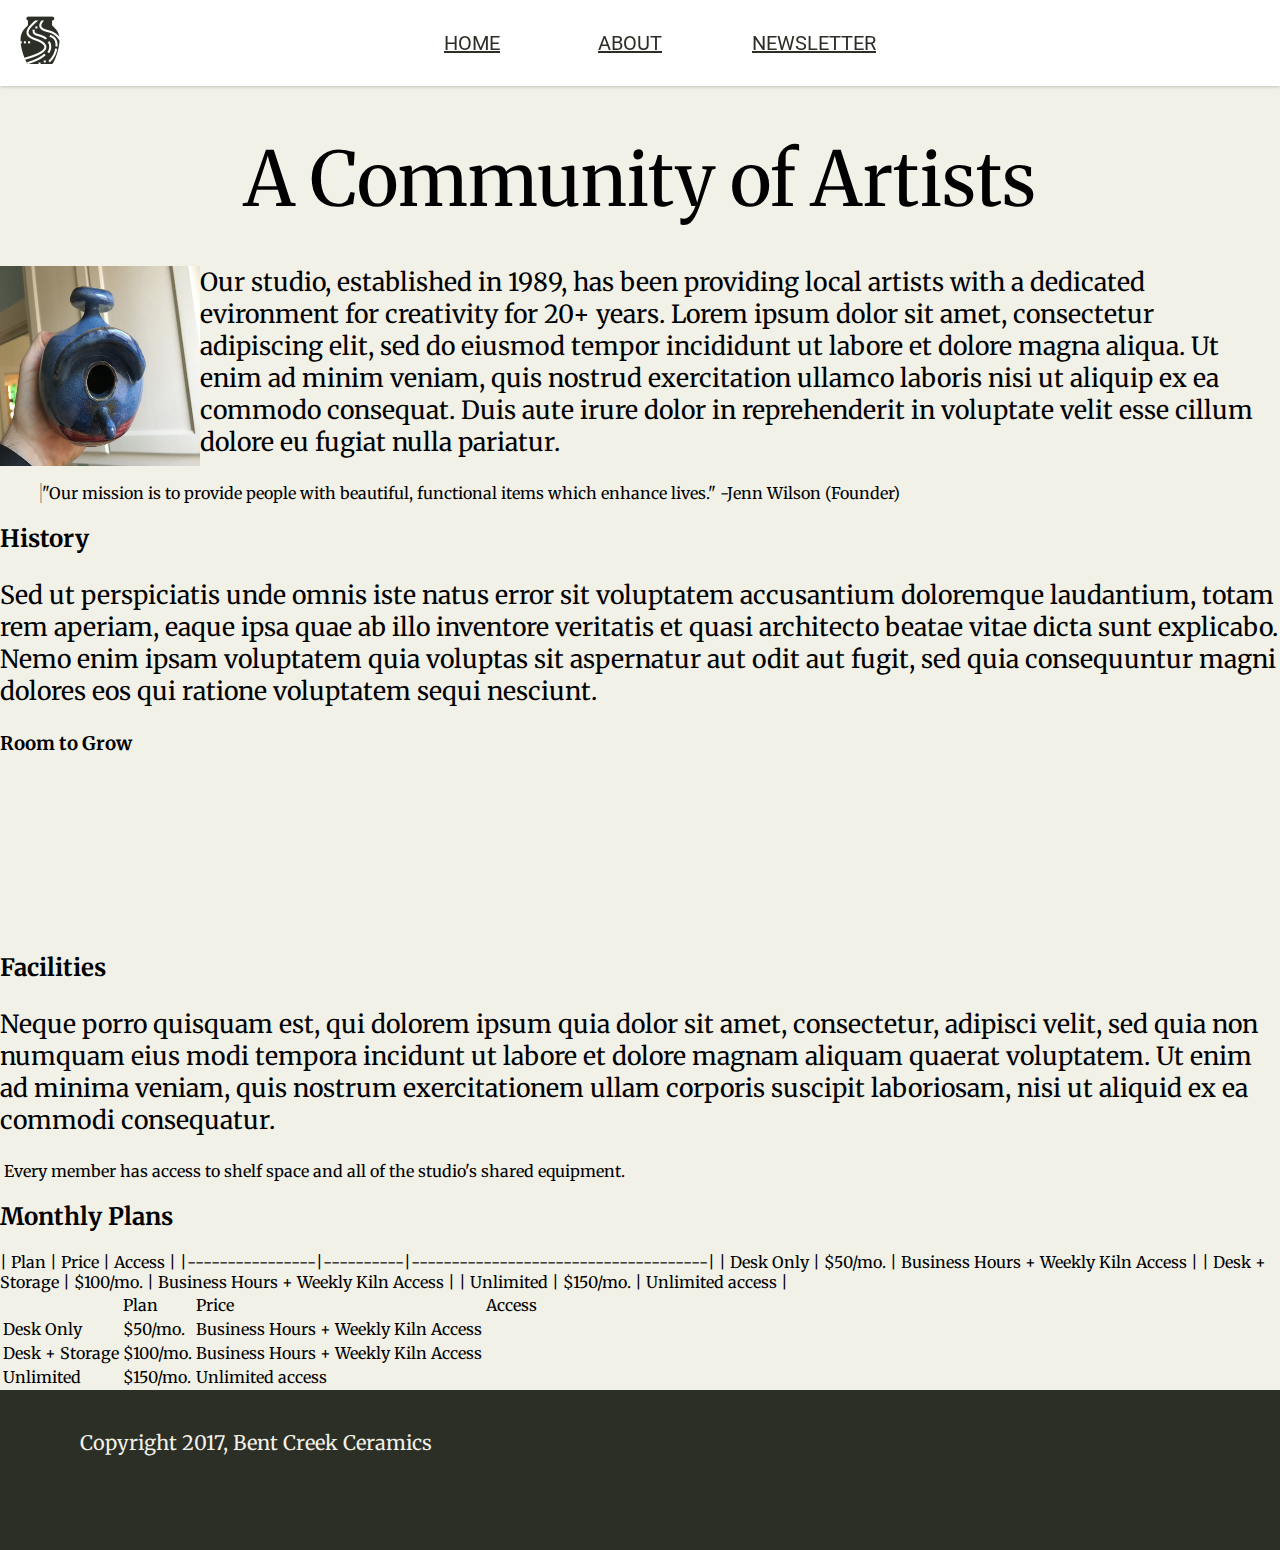
==== about.html @ de78bf21 "Saving progress. Something changed nav-bar behavior when re-sizing" ====
<!DOCTYPE html>
<html>
  <head>
    <meta charset="utf-8">
    <meta content="IE=edge,chrome=1" http-equiv="X-UA-Compatible">

    <title>Bent Creek Ceramics - About</title>

    <link href="https://fonts.googleapis.com/css?family=Merriweather:300,300i,400,400i,700|Roboto:300,300i,400,400i" rel="stylesheet">
    <link href="styles.css" rel="stylesheet">

  </head>
  <body>
    <div class="whole-page" id="about-body">
      <header id="site-header">
        <!-- <nav id="nav-bar"> -->
          <img src="./images/bent-creek-logo.png">
          <ul>
            <li><a href="index.html">Home</a></li>
            <li><a href="about.html">About</a></li>
            <li><a href="newsletter.html">Newsletter</a></li>
          </ul>
        <!-- </nav> -->
      </header>
      <main id="about-main">

        <h1>A Community of Artists</h1>
        <!-- <h2>Where art meets nature</h2> -->
        <!-- pics -->
        <img id="birdhouse" src="./images/birdhouse.jpg"></>
        <p>Our studio, established in 1989, has been providing local artists with a <link>dedicated evironment for creativity for 20+ years. Lorem ipsum dolor sit amet, consectetur adipiscing elit, sed do eiusmod tempor incididunt ut labore et dolore magna aliqua. Ut enim ad minim veniam, quis nostrud exercitation ullamco laboris nisi ut aliquip ex ea commodo consequat. Duis aute irure dolor in reprehenderit in voluptate velit esse cillum dolore eu fugiat nulla pariatur.</p>

        <blockquote>"Our mission is to provide people with beautiful, functional items which enhance lives."
          -Jenn Wilson (Founder)</blockquote>

        <h2>History</h2>

        <p>Sed ut perspiciatis unde omnis iste natus error sit voluptatem accusantium doloremque laudantium, totam rem aperiam, eaque ipsa quae ab illo inventore veritatis et quasi architecto beatae vitae dicta sunt explicabo. Nemo enim ipsam voluptatem quia voluptas sit aspernatur aut odit aut fugit, sed quia consequuntur magni dolores eos qui ratione voluptatem sequi nesciunt.</p>


        <div id="window">
          <h3>Room to Grow</h3>
        </div>
        <!-- may need <a> -->

        <h2>Facilities</h2>

        <p>Neque porro quisquam est, qui dolorem ipsum quia dolor sit amet, consectetur, adipisci velit, sed quia non numquam eius modi tempora incidunt ut labore et dolore magnam aliquam quaerat voluptatem. Ut enim ad minima veniam, quis nostrum exercitationem ullam corporis suscipit laboriosam, nisi ut aliquid ex ea commodi consequatur.</p>

        <img id="shelf-space">
        <caption>Every member has access to shelf space and all of the studio's shared equipment.</caption>

        <h2>Monthly Plans</h2>
        <table>
          <th>
            <td>Plan</td>
            <td>Price</td>
            <td>Access</td>
          </th>
          <tr>
            <td>Desk Only</td>
            <td>$50/mo.</td>
            <td>Business Hours + Weekly Kiln Access</td>
          </tr>
          <tr>
            <td>Desk + Storage</td>
            <td>$100/mo.</td>
            <td>Business Hours + Weekly Kiln Access</td>
          </tr>
          <tr>
            <td>Unlimited</td>
            <td>$150/mo.</td>
            <td>Unlimited access</td>
          </tr>
          | Plan           | Price    | Access                              |
          |----------------|----------|-------------------------------------|
          | Desk Only      | $50/mo.  | Business Hours + Weekly Kiln Access |
          | Desk + Storage | $100/mo. | Business Hours + Weekly Kiln Access |
          | Unlimited      | $150/mo. | Unlimited access                    |
        </table>
      <footer id="site-footer">
        <span>Copyright 2017, Bent Creek Ceramics</span>
      </footer>
    </div>
  </body>
</html>
---- styles.css ----
/*
colors

Background: #F2F1E8
Text: #131511
Inline Link: #968772
Inline Link (Hover): #967343
Navigation Background: #FFFFFF
Navigation Text: #2B2F26
Navigation Text (Hover): #CD5D67
Navigation Text (Active) #968772
Button Background: #968772
Button Background (Hover): #967343
Button Text: #F2F1E8
Button Text (Hover): #FFFFFF
Input Border Bottom: #968772
Input Border Bottom (Focus): #967343

font-family: 'Merriweather', serif;
font-family: 'Roboto', sans-serif;
*/

/*affect all pages*/
body {
  margin: 0;
  padding: 0;
  display: flex;
  justify-content: center;
  /*background-color: */

}

.whole-page {
  font-family: 'Roboto', sans-serif;
  /*background-color: #F2F1E8;*/
  width: 1280px;
  /*height: 1200px;*/
  /*max-width: 1280;*/
}

#about-body {
  background-image: url("./images/background-3.jpg");
  z-index: 1;
  background-size: cover;
  background-position: center;
  background-repeat: no-repeat;
}

/*nav-bar */

header {
  margin: 0;
  /*font-family: 'Roboto', sans-serif;*/
  color: #2B2F26;
  font-weight: 400;
  background-color: #FFFFFF;
  box-shadow: 0px 0px 4px rgba( 0, 0, 0, 0.3 );
  width: inherit;
  position:fixed;
  z-index:10;
  /*background:inherit;*/
}

header ul{
  /*border: 2px solid red;*/
  height: inherit;
  display: flex;
  flex-direction: row;
  flex-wrap: nowrap;
  /*text-decoration: none;*/
  text-transform: uppercase;
  justify-content: center;
  align-items: center;

}

header img {
  /*border: 2px solid red;*/
  /*width: 100%;*/
  position: absolute;
  height: 50px;
  justify-content: flex-start;
  align-items: center;
  margin: 15px;
}
header li {
  width: 50px;
  font-family: 'Roboto', sans-serif;
  /*color: #2B2F26;*/
  display: block;
  /*justify-content: center;*/
  flex-basis: 10%;
  align-content: center;
  padding: 15px;
  /*text-decoration: none;*/
}

header a {
  /*text-decoration: underline;*/
  color: #2B2F26;
  font-size: 20px;
}

header a:active {
  color: #968772;
}

header a:hover {
  color: #CD5D67;
}

a, a:hover {
  -webkit-transition: color .4s linear;
  -moz-transition: color .4s linear;
  -o-transition: color .4s linear;
  -ms-transition: color .4s linear;
  transition: color .4s linear;
}



/*end nav-bar*/
/*end affect all pages*/

/*main content*/

#site-main {
  font-family: 'Merriweather', serif;
  background-color: #F2F1E8;
  display: flex;
  flex-direction: column;
  /*justify-content: center;*/
  align-items: center;
  /*margin: 0;*/
  /*padding: 0;*/
  width:100%;
  padding-top:92px;
  z-index:5;
  overflow:auto;
}

#about-main {
  font-family: 'Merriweather', serif;
  background-color: #F2F1E8;
  width:100%;
  padding-top:92px;
  z-index:5;
  overflow:auto;
}

#site-main h1 {
  /*border: 2px solid red;*/
  font-size: 75px;
  font-weight: 400;
  text-align: center;
  /*text-overflow: clip;*/
  margin: 40px 0 10px;
  padding: 0;
}

#about-main h1 {
  font-size: 75px;
  font-weight: 400;
  text-align: center;
  margin: 40px;
  padding: 0;
}

#site-main h2  {
  /*border: 2px solid red;*/
  font-size: 40px;
  font-weight: 100;
  text-align: center;
  margin: 10px 0 40px;
  padding: 0;
}

#home-body #row1 {
  /*border: 2px solid green;*/
  display: flex;
  /*flex-wrap: wrap;*/
  /*align-content: space-around;*/
  justify-content: center;
  flex-direction: row;
  width: 100%;
  /*height: 400px;*/
  /*max-width: 100%;*/
  padding: 0px;
  margin: 0 10px;
  /*display: block;*/
  flex-wrap: wrap;
}

#home-body #row2 {
  /*border: 2px solid green;*/
  display: flex;
  flex-wrap: nowrap;
  /*align-content: space-around;*/
  justify-content: flex-start;
  flex-direction: row;
  width: 100%;
  /*height: 300px;*/
  padding: 0px;
  margin: 0;
}

.pictures li {

  max-width: 60%;
  min-width: 200px;
  padding: 0;
  margin: 10px;
  display: block;
  background-size: cover;
  background-position: center;
  background-repeat: no-repeat;
  /*overflow: hidden;*/
  display: flex;
  flex-flow: row wrap;
    /*trying to wrap pics after shrinking to min-width: */
  /*justify-content: flex-end;*/
  /*flex-direction: column;*/
  align-items: flex-end;
}

/*"neither of these target properly"*/

#row1 li {
  height: 400px;
}

 #row2 li {
  height: 300px;
}


.pictures a {
  color: #F2F1E8;
  padding: 10px 14px 4px;
  margin: 0 0 18px;
  background-color: #2B2F26;
  text-align: justify;
  height: 30px;
}

#pic1 {
  flex-grow: 3;
  background-image: url("./images/product-1.jpg")
}

#pic2 {
  flex-grow: 1;
  background-image: url("./images/product-2.jpg")
}

#pic3 {
  flex-grow: 1;
  background-image: url("./images/product-3.jpg")
}

#pic4 {
  flex-grow: 1;
  background-image: url("./images/product-4.jpg")
}

#pic5 {
  flex-grow: 1;
  background-image: url("./images/product-5.jpg")
}

#pic6 {
  flex-grow: 2;
  background-image: url("./images/product-6.jpg")
}

#pic7 {
  flex-grow: 1;
  background-image: url("./images/product-7.jpg")
}

#site-footer {
  color: #F2F1E8;
  height: 80px;
  background-color: #2B2F26;
  vertical-align: middle;
  padding: 40px 0;
}

span {
  margin: 30px;
  padding: 50px;
  font-size: 20px;
  font-family: 'Merriweather', serif;

}

#shelf-space {
  background-image: url("./images/background-1.jpg");
}

#birdhouse {
  height: 200px;
  width: 200px;
  float: left;
}

blockquote {
  border-left: 2px solid tan;
  height: auto;

}

p {
  font-size: 25px;

}

#window {
  height: 200px;
  width: inherit;
  background-color: transparent;
}
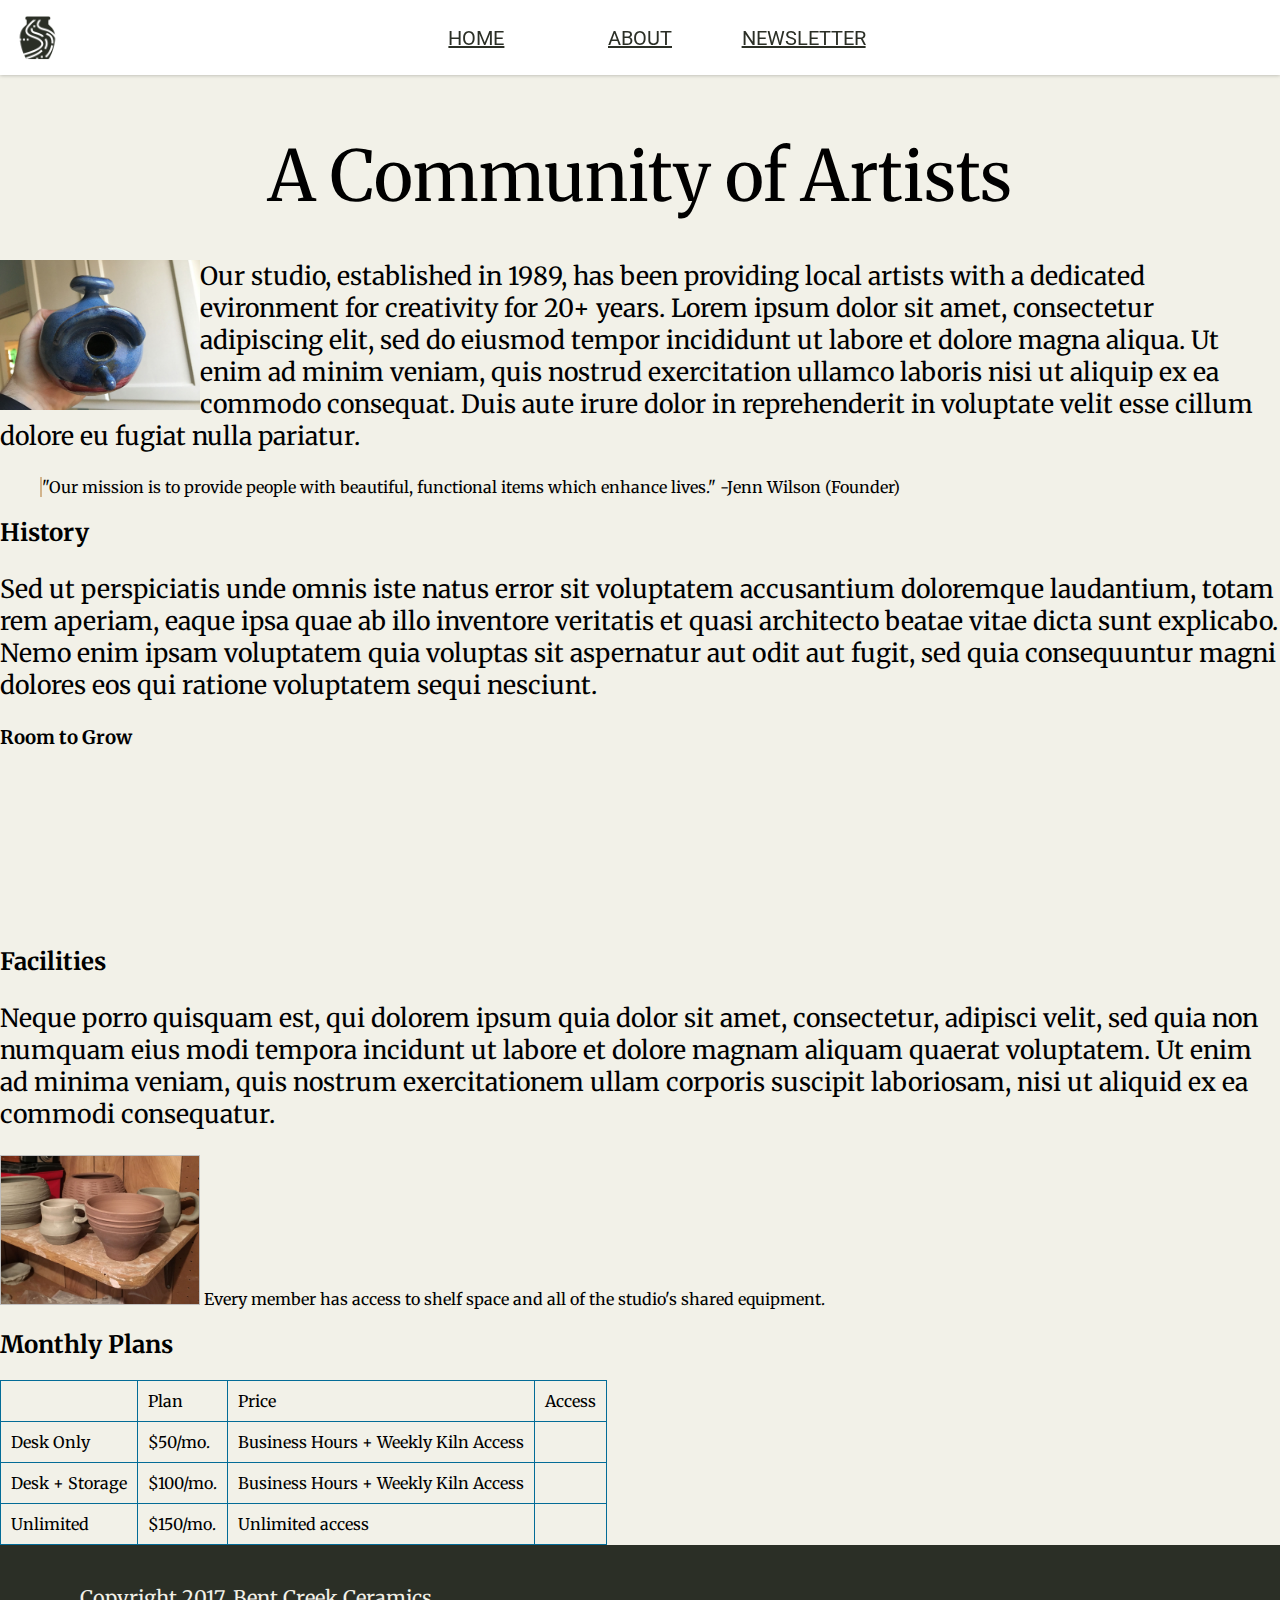
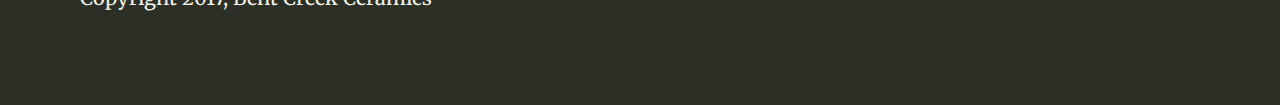
==== commit 6cc76680: "Fixed sizing issues with header/nav-bar. Commented .css" ====
--- a/about.html
+++ b/about.html
@@ -37,20 +37,23 @@
 
         <p>Sed ut perspiciatis unde omnis iste natus error sit voluptatem accusantium doloremque laudantium, totam rem aperiam, eaque ipsa quae ab illo inventore veritatis et quasi architecto beatae vitae dicta sunt explicabo. Nemo enim ipsam voluptatem quia voluptas sit aspernatur aut odit aut fugit, sed quia consequuntur magni dolores eos qui ratione voluptatem sequi nesciunt.</p>
 
+          <div id="window">
+            <h3>Room to Grow</h3>
+          </div>
 
-        <div id="window">
-          <h3>Room to Grow</h3>
-        </div>
         <!-- may need <a> -->
 
         <h2>Facilities</h2>
 
         <p>Neque porro quisquam est, qui dolorem ipsum quia dolor sit amet, consectetur, adipisci velit, sed quia non numquam eius modi tempora incidunt ut labore et dolore magnam aliquam quaerat voluptatem. Ut enim ad minima veniam, quis nostrum exercitationem ullam corporis suscipit laboriosam, nisi ut aliquid ex ea commodi consequatur.</p>
 
-        <img id="shelf-space">
-        <caption>Every member has access to shelf space and all of the studio's shared equipment.</caption>
+        <col id="col">
+          <img id="shelf-space">
+          <caption>Every member has access to shelf space and all of the studio's shared equipment.</caption>
+        </col>
 
         <h2>Monthly Plans</h2>
+
         <table>
           <th>
             <td>Plan</td>
@@ -72,15 +75,12 @@
             <td>$150/mo.</td>
             <td>Unlimited access</td>
           </tr>
-          | Plan           | Price    | Access                              |
-          |----------------|----------|-------------------------------------|
-          | Desk Only      | $50/mo.  | Business Hours + Weekly Kiln Access |
-          | Desk + Storage | $100/mo. | Business Hours + Weekly Kiln Access |
-          | Unlimited      | $150/mo. | Unlimited access                    |
         </table>
+
       <footer id="site-footer">
         <span>Copyright 2017, Bent Creek Ceramics</span>
       </footer>
+      
     </div>
   </body>
 </html>
--- a/styles.css
+++ b/styles.css
@@ -38,32 +38,40 @@
   /*max-width: 1280;*/
 }
 
-#about-body {
+/*Thought I needed this for parallaxing*/
+/*#about-body {
   background-image: url("./images/background-3.jpg");
   z-index: 1;
   background-size: cover;
   background-position: center;
   background-repeat: no-repeat;
-}
+}*/
 
 /*nav-bar */
 
-header {
+/*Header*/
+#site-header {
   margin: 0;
+  height: 75px;
   /*font-family: 'Roboto', sans-serif;*/
   color: #2B2F26;
   font-weight: 400;
   background-color: #FFFFFF;
-  box-shadow: 0px 0px 4px rgba( 0, 0, 0, 0.3 );
+  box-shadow: 0 0 4px 0 rgba( 0, 0, 0, 0.3 );
   width: inherit;
-  position:fixed;
+  position:fixed; /*for z-index*/
   z-index:10;
   /*background:inherit;*/
 }
 
+/*Logo is in header, not header ul.*/
+
 header ul{
   /*border: 2px solid red;*/
+  padding: 0px;
+  margin: 0px;
   height: inherit;
+  max-width: 1280; /*Invalid property - Chrome dev tools*/
   display: flex;
   flex-direction: row;
   flex-wrap: nowrap;
@@ -71,14 +79,14 @@
   text-transform: uppercase;
   justify-content: center;
   align-items: center;
-
+  /*flex-basis: 40%; Goes on li.*/
 }
 
 header img {
   /*border: 2px solid red;*/
   /*width: 100%;*/
   position: absolute;
-  height: 50px;
+  height: 45px;   /*scales down the image*/
   justify-content: flex-start;
   align-items: center;
   margin: 15px;
@@ -89,10 +97,11 @@
   /*color: #2B2F26;*/
   display: block;
   /*justify-content: center;*/
-  flex-basis: 10%;
-  align-content: center;
-  padding: 15px;
+  flex-basis: 12%;
+  /*align-content: center; */
+  padding: 5px;
   /*text-decoration: none;*/
+  text-align: center;
 }
 
 header a {
@@ -124,13 +133,14 @@
 
 /*main content*/
 
+
 #site-main {
   font-family: 'Merriweather', serif;
   background-color: #F2F1E8;
-  display: flex;
-  flex-direction: column;
+  /*display: flex;*/
+  /*flex-direction: column;*/
   /*justify-content: center;*/
-  align-items: center;
+  /*align-items: center;*/
   /*margin: 0;*/
   /*padding: 0;*/
   width:100%;
@@ -150,7 +160,7 @@
 
 #site-main h1 {
   /*border: 2px solid red;*/
-  font-size: 75px;
+  font-size: 70px;
   font-weight: 400;
   text-align: center;
   /*text-overflow: clip;*/
@@ -159,7 +169,7 @@
 }
 
 #about-main h1 {
-  font-size: 75px;
+  font-size: 70px;
   font-weight: 400;
   text-align: center;
   margin: 40px;
@@ -206,7 +216,7 @@
 
 .pictures li {
 
-  max-width: 60%;
+  /*max-width: 60%;*/
   min-width: 200px;
   padding: 0;
   margin: 10px;
@@ -217,7 +227,7 @@
   /*overflow: hidden;*/
   display: flex;
   flex-flow: row wrap;
-    /*trying to wrap pics after shrinking to min-width: */
+  /*trying to wrap pics after shrinking to min-width: */
   /*justify-content: flex-end;*/
   /*flex-direction: column;*/
   align-items: flex-end;
@@ -226,11 +236,11 @@
 /*"neither of these target properly"*/
 
 #row1 li {
-  height: 400px;
+  height: 350px;
 }
 
  #row2 li {
-  height: 300px;
+  height: 250px;
 }
 
 
@@ -243,8 +253,21 @@
   height: 30px;
 }
 
+/*These need to go on each image with different values*/
+.crop {
+    width: 200px;
+    height: 150px;
+    overflow: hidden;
+}
+
+.crop img {
+    width: 400px;
+    height: 300px;
+    margin: -75px 0 0 -100px;
+}
+
 #pic1 {
-  flex-grow: 3;
+  flex-grow: 5;
   background-image: url("./images/product-1.jpg")
 }
 
@@ -269,7 +292,7 @@
 }
 
 #pic6 {
-  flex-grow: 2;
+  flex-grow: 4;
   background-image: url("./images/product-6.jpg")
 }
 
@@ -294,12 +317,23 @@
 
 }
 
+col {
+
+  float: right;
+  /*trying to make picture and caption appear in a column on the right*/
+}
+
 #shelf-space {
+  width: 200px;
+  height: 150px;
   background-image: url("./images/background-1.jpg");
+  background-size: cover;
+  background-position: center;
+  background-repeat: no-repeat;
 }
 
 #birdhouse {
-  height: 200px;
+  height: 150px;
   width: 200px;
   float: left;
 }
@@ -320,3 +354,10 @@
   width: inherit;
   background-color: transparent;
 }
+
+table, tr, td {
+  border: 1px solid #046c97;
+  border-collapse: collapse;
+  padding: 10px;
+}
+}
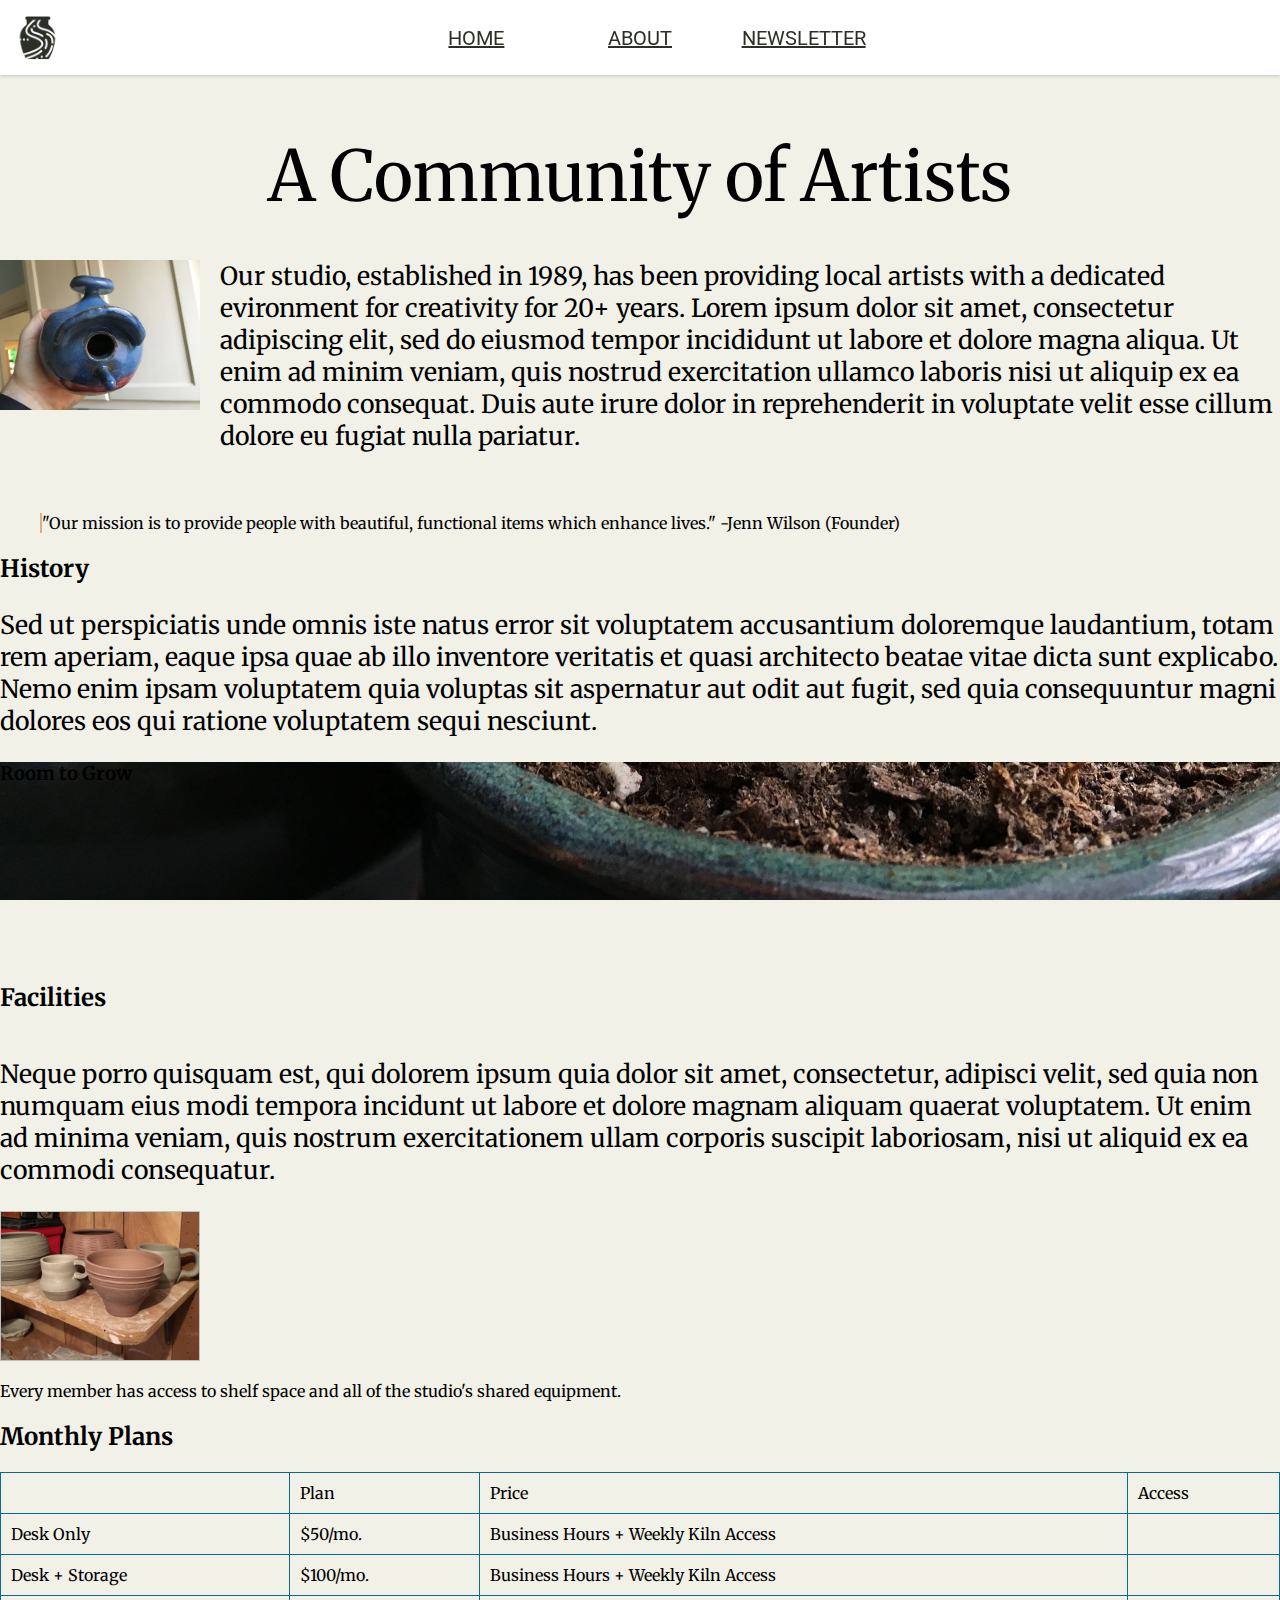
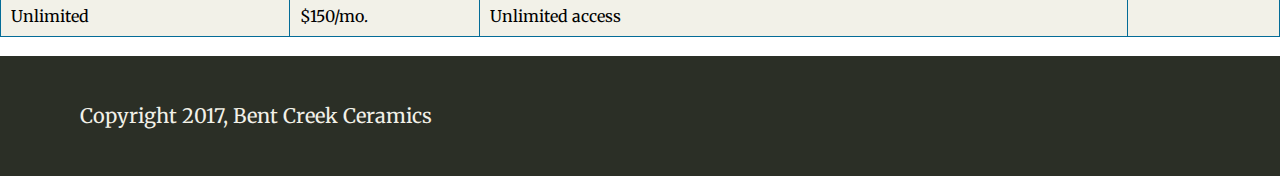
==== commit 9f84f6fb: "Fixed footer issue on about.html. Resized footer some. Added header to newsletter.html." ====
--- a/about.html
+++ b/about.html
@@ -8,6 +8,9 @@
 
     <link href="https://fonts.googleapis.com/css?family=Merriweather:300,300i,400,400i,700|Roboto:300,300i,400,400i" rel="stylesheet">
     <link href="styles.css" rel="stylesheet">
+    <link rel="icon"
+      type="image/png"
+      href="http://example.com/myicon.png">
 
   </head>
   <body>
@@ -30,6 +33,8 @@
         <img id="birdhouse" src="./images/birdhouse.jpg"></>
         <p>Our studio, established in 1989, has been providing local artists with a <link>dedicated evironment for creativity for 20+ years. Lorem ipsum dolor sit amet, consectetur adipiscing elit, sed do eiusmod tempor incididunt ut labore et dolore magna aliqua. Ut enim ad minim veniam, quis nostrud exercitation ullamco laboris nisi ut aliquip ex ea commodo consequat. Duis aute irure dolor in reprehenderit in voluptate velit esse cillum dolore eu fugiat nulla pariatur.</p>
 
+        <br>
+
         <blockquote>"Our mission is to provide people with beautiful, functional items which enhance lives."
           -Jenn Wilson (Founder)</blockquote>
 
@@ -43,44 +48,50 @@
 
         <!-- may need <a> -->
 
-        <h2>Facilities</h2>
+        <div class="below-window">
 
-        <p>Neque porro quisquam est, qui dolorem ipsum quia dolor sit amet, consectetur, adipisci velit, sed quia non numquam eius modi tempora incidunt ut labore et dolore magnam aliquam quaerat voluptatem. Ut enim ad minima veniam, quis nostrum exercitationem ullam corporis suscipit laboriosam, nisi ut aliquid ex ea commodi consequatur.</p>
+        <!-- </div> -->
+          <h2>Facilities</h2>
 
-        <col id="col">
-          <img id="shelf-space">
-          <caption>Every member has access to shelf space and all of the studio's shared equipment.</caption>
-        </col>
+          <p>Neque porro quisquam est, qui dolorem ipsum quia dolor sit amet, consectetur, adipisci velit, sed quia non numquam eius modi tempora incidunt ut labore et dolore magnam aliquam quaerat voluptatem. Ut enim ad minima veniam, quis nostrum exercitationem ullam corporis suscipit laboriosam, nisi ut aliquid ex ea commodi consequatur.</p>
 
-        <h2>Monthly Plans</h2>
+          <col id="col">
+            <img id="shelf-space">
+            <br>
+            <caption>Every member has access to shelf space and all of the studio's shared equipment.</caption>
+          </col>
 
-        <table>
-          <th>
-            <td>Plan</td>
-            <td>Price</td>
-            <td>Access</td>
-          </th>
-          <tr>
-            <td>Desk Only</td>
-            <td>$50/mo.</td>
-            <td>Business Hours + Weekly Kiln Access</td>
-          </tr>
-          <tr>
-            <td>Desk + Storage</td>
-            <td>$100/mo.</td>
-            <td>Business Hours + Weekly Kiln Access</td>
-          </tr>
-          <tr>
-            <td>Unlimited</td>
-            <td>$150/mo.</td>
-            <td>Unlimited access</td>
-          </tr>
-        </table>
+          <h2>Monthly Plans</h2>
 
+          <table>
+            <th>
+              <td>Plan</td>
+              <td>Price</td>
+              <td>Access</td>
+            </th>
+            <tr>
+              <td>Desk Only</td>
+              <td>$50/mo.</td>
+              <td>Business Hours + Weekly Kiln Access</td>
+            </tr>
+            <tr>
+              <td>Desk + Storage</td>
+              <td>$100/mo.</td>
+              <td>Business Hours + Weekly Kiln Access</td>
+            </tr>
+            <tr>
+              <td>Unlimited</td>
+              <td>$150/mo.</td>
+              <td>Unlimited access</td>
+            </tr>
+          </table>
+        </div>
+      </main>
+      <br>
       <footer id="site-footer">
         <span>Copyright 2017, Bent Creek Ceramics</span>
       </footer>
-      
+
     </div>
   </body>
 </html>
--- a/styles.css
+++ b/styles.css
@@ -20,23 +20,27 @@
 font-family: 'Roboto', sans-serif;
 */
 
-/*affect all pages*/
+/*affect all pages - start -------*/
 body {
   margin: 0;
   padding: 0;
   display: flex;
   justify-content: center;
   /*background-color: */
-
-}
-
-.whole-page {
+}
+/*body, html {
+    height: 100%;*/
+/*Part of parallaxing-- May fix footer issue*/
+
+
+.whole-page  {
   font-family: 'Roboto', sans-serif;
   /*background-color: #F2F1E8;*/
   width: 1280px;
   /*height: 1200px;*/
   /*max-width: 1280;*/
 }
+
 
 /*Thought I needed this for parallaxing*/
 /*#about-body {
@@ -47,7 +51,7 @@
   background-repeat: no-repeat;
 }*/
 
-/*nav-bar */
+/*nav-bar start-----------*/
 
 /*Header*/
 #site-header {
@@ -58,7 +62,7 @@
   font-weight: 400;
   background-color: #FFFFFF;
   box-shadow: 0 0 4px 0 rgba( 0, 0, 0, 0.3 );
-  width: inherit;
+  width: 1280px;
   position:fixed; /*for z-index*/
   z-index:10;
   /*background:inherit;*/
@@ -67,7 +71,7 @@
 /*Logo is in header, not header ul.*/
 
 header ul{
-  /*border: 2px solid red;*/
+  /*border: 2px solid red;*/ /*Pesticide dev tool*/
   padding: 0px;
   margin: 0px;
   height: inherit;
@@ -83,7 +87,7 @@
 }
 
 header img {
-  /*border: 2px solid red;*/
+  /*border: 2px solid red;*/ /*Pesticide dev tool*/
   /*width: 100%;*/
   position: absolute;
   height: 45px;   /*scales down the image*/
@@ -126,12 +130,11 @@
   transition: color .4s linear;
 }
 
-
-
-/*end nav-bar*/
-/*end affect all pages*/
-
-/*main content*/
+/*end nav-bar-----------*/
+/*end affect all pages-------*/
+
+/*index.html start-----------*/
+/*main content----------*/
 
 
 #site-main {
@@ -143,23 +146,16 @@
   /*align-items: center;*/
   /*margin: 0;*/
   /*padding: 0;*/
-  width:100%;
+  width:1280px;
   padding-top:92px;
   z-index:5;
   overflow:auto;
 }
 
-#about-main {
-  font-family: 'Merriweather', serif;
-  background-color: #F2F1E8;
-  width:100%;
-  padding-top:92px;
-  z-index:5;
-  overflow:auto;
-}
+
 
 #site-main h1 {
-  /*border: 2px solid red;*/
+  /*border: 2px solid red;*/ /*Pesticide dev tool*/
   font-size: 70px;
   font-weight: 400;
   text-align: center;
@@ -168,16 +164,10 @@
   padding: 0;
 }
 
-#about-main h1 {
-  font-size: 70px;
-  font-weight: 400;
-  text-align: center;
-  margin: 40px;
-  padding: 0;
-}
+
 
 #site-main h2  {
-  /*border: 2px solid red;*/
+  /*border: 2px solid red;*/ /*Pesticide dev tool*/
   font-size: 40px;
   font-weight: 100;
   text-align: center;
@@ -186,7 +176,7 @@
 }
 
 #home-body #row1 {
-  /*border: 2px solid green;*/
+  /*border: 2px solid green;*/ /*Pesticide dev tool*/
   display: flex;
   /*flex-wrap: wrap;*/
   /*align-content: space-around;*/
@@ -202,7 +192,7 @@
 }
 
 #home-body #row2 {
-  /*border: 2px solid green;*/
+  /*border: 2px solid green;*/ /*Pesticide dev tool*/
   display: flex;
   flex-wrap: nowrap;
   /*align-content: space-around;*/
@@ -215,8 +205,6 @@
 }
 
 .pictures li {
-
-  /*max-width: 60%;*/
   min-width: 200px;
   padding: 0;
   margin: 10px;
@@ -224,13 +212,14 @@
   background-size: cover;
   background-position: center;
   background-repeat: no-repeat;
+  display: flex;
+  flex-flow: row wrap;
+  align-items: flex-end;
+  /*max-width: 60%;*/
   /*overflow: hidden;*/
-  display: flex;
-  flex-flow: row wrap;
   /*trying to wrap pics after shrinking to min-width: */
   /*justify-content: flex-end;*/
   /*flex-direction: column;*/
-  align-items: flex-end;
 }
 
 /*"neither of these target properly"*/
@@ -266,6 +255,7 @@
     margin: -75px 0 0 -100px;
 }
 
+/*replace with flex: grow, shrink, basis*/
 #pic1 {
   flex-grow: 5;
   background-image: url("./images/product-1.jpg")
@@ -301,12 +291,24 @@
   background-image: url("./images/product-7.jpg")
 }
 
+/*End main content-------*/
+/*End index.html--------------*/
+
+/*Common to all pages----*/
+
+/*Site footer appears to the right of the header/body of about.html instead of underneath.*/
 #site-footer {
   color: #F2F1E8;
-  height: 80px;
+  width: inherit;
+  height: 40px;
   background-color: #2B2F26;
-  vertical-align: middle;
   padding: 40px 0;
+  /*vertical-align: middle;*/
+  /*z-index:5;  These don't get used */
+  /*overflow:auto;*/
+  display: flex;
+  flex-direction: column;
+  justify-content: center;
 }
 
 span {
@@ -314,12 +316,41 @@
   padding: 50px;
   font-size: 20px;
   font-family: 'Merriweather', serif;
+}
+/*Common end-------------*/
+
+/*Start of about.html----------*/
+/*Start about-main---*/
+
+#about-main {
+  font-family: 'Merriweather', serif;
+  background-color: #F2F1E8;
+  width: 1280px;
+   /*Switching this to px makes the footer move to the right*/
+  padding-top:92px;
+  z-index:5;
+  overflow:auto;
+}
+
+#about-main h1 {
+  font-size: 70px;
+  font-weight: 400;
+  text-align: center;
+  margin: 40px;
+  padding: 0;
+}
+
+.below-window {
+  display: flex;
+  flex-direction: column;
+  /*justify-content: flex-end;*/
+  /*align-items: flex-start;*/
 
 }
 
 col {
-
-  float: right;
+  align-self: flex-end;
+  /*float: right;*/
   /*trying to make picture and caption appear in a column on the right*/
 }
 
@@ -336,6 +367,7 @@
   height: 150px;
   width: 200px;
   float: left;
+  margin: 0 20px 20px 0;
 }
 
 blockquote {
@@ -350,9 +382,20 @@
 }
 
 #window {
-  height: 200px;
+    /* The image used */
+    background-image: url("./images/background-3.jpg");
+
+    /* Full height */
+    height: 200px;
+
+    /* Create the parallax scrolling effect */
+    background-attachment: fixed;
+    background-position: center;
+    background-repeat: no-repeat;
+    background-size: cover;
+  /*height: 200px;*/
   width: inherit;
-  background-color: transparent;
+  /*background-color: transparent; what I thought for parallaxing*/
 }
 
 table, tr, td {
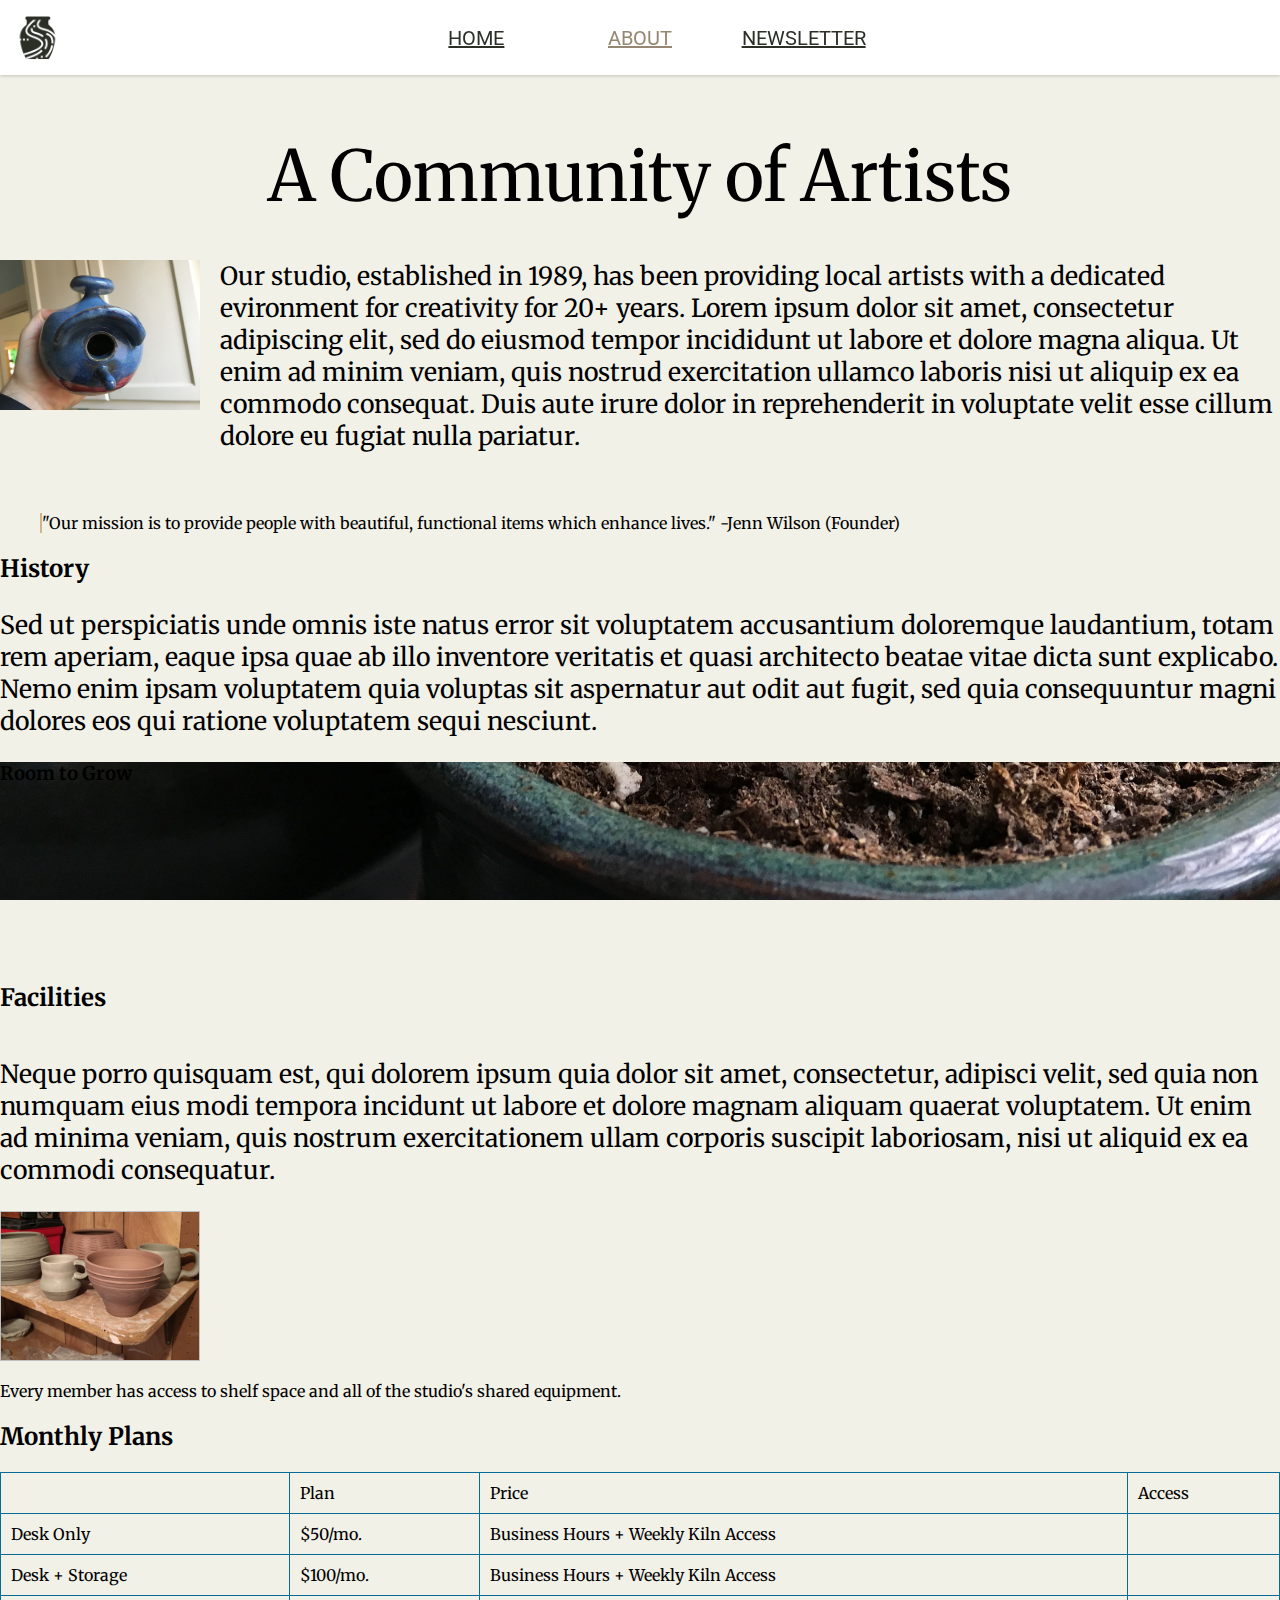
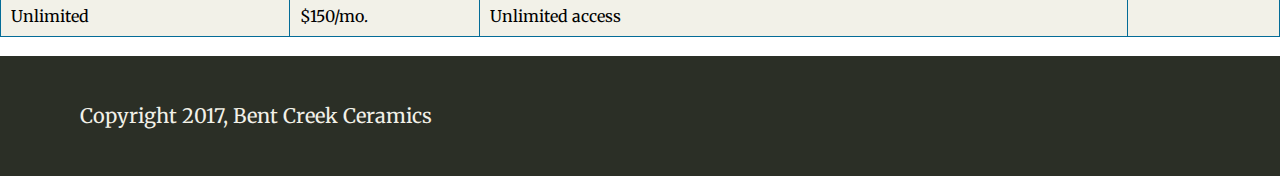
==== commit e78ad396: "Made nav text be different color when selected" ====
--- a/about.html
+++ b/about.html
@@ -20,7 +20,7 @@
           <img src="./images/bent-creek-logo.png">
           <ul>
             <li><a href="index.html">Home</a></li>
-            <li><a href="about.html">About</a></li>
+            <li class="selected"><a href="about.html">About</a></li>
             <li><a href="newsletter.html">Newsletter</a></li>
           </ul>
         <!-- </nav> -->
--- a/styles.css
+++ b/styles.css
@@ -114,12 +114,12 @@
   font-size: 20px;
 }
 
-header a:active {
+header li.selected a {
   color: #968772;
 }
 
-header a:hover {
-  color: #CD5D67;
+/*header a:hover {*/
+  /*color: #CD5D67;*/
 }
 
 a, a:hover {
@@ -135,6 +135,17 @@
 
 /*index.html start-----------*/
 /*main content----------*/
+
+a:active {
+  color: #968772;
+}
+
+a:hover {
+  color: #CD5D67;
+}
+
+/*end nav-bar*/
+
 
 
 #site-main {
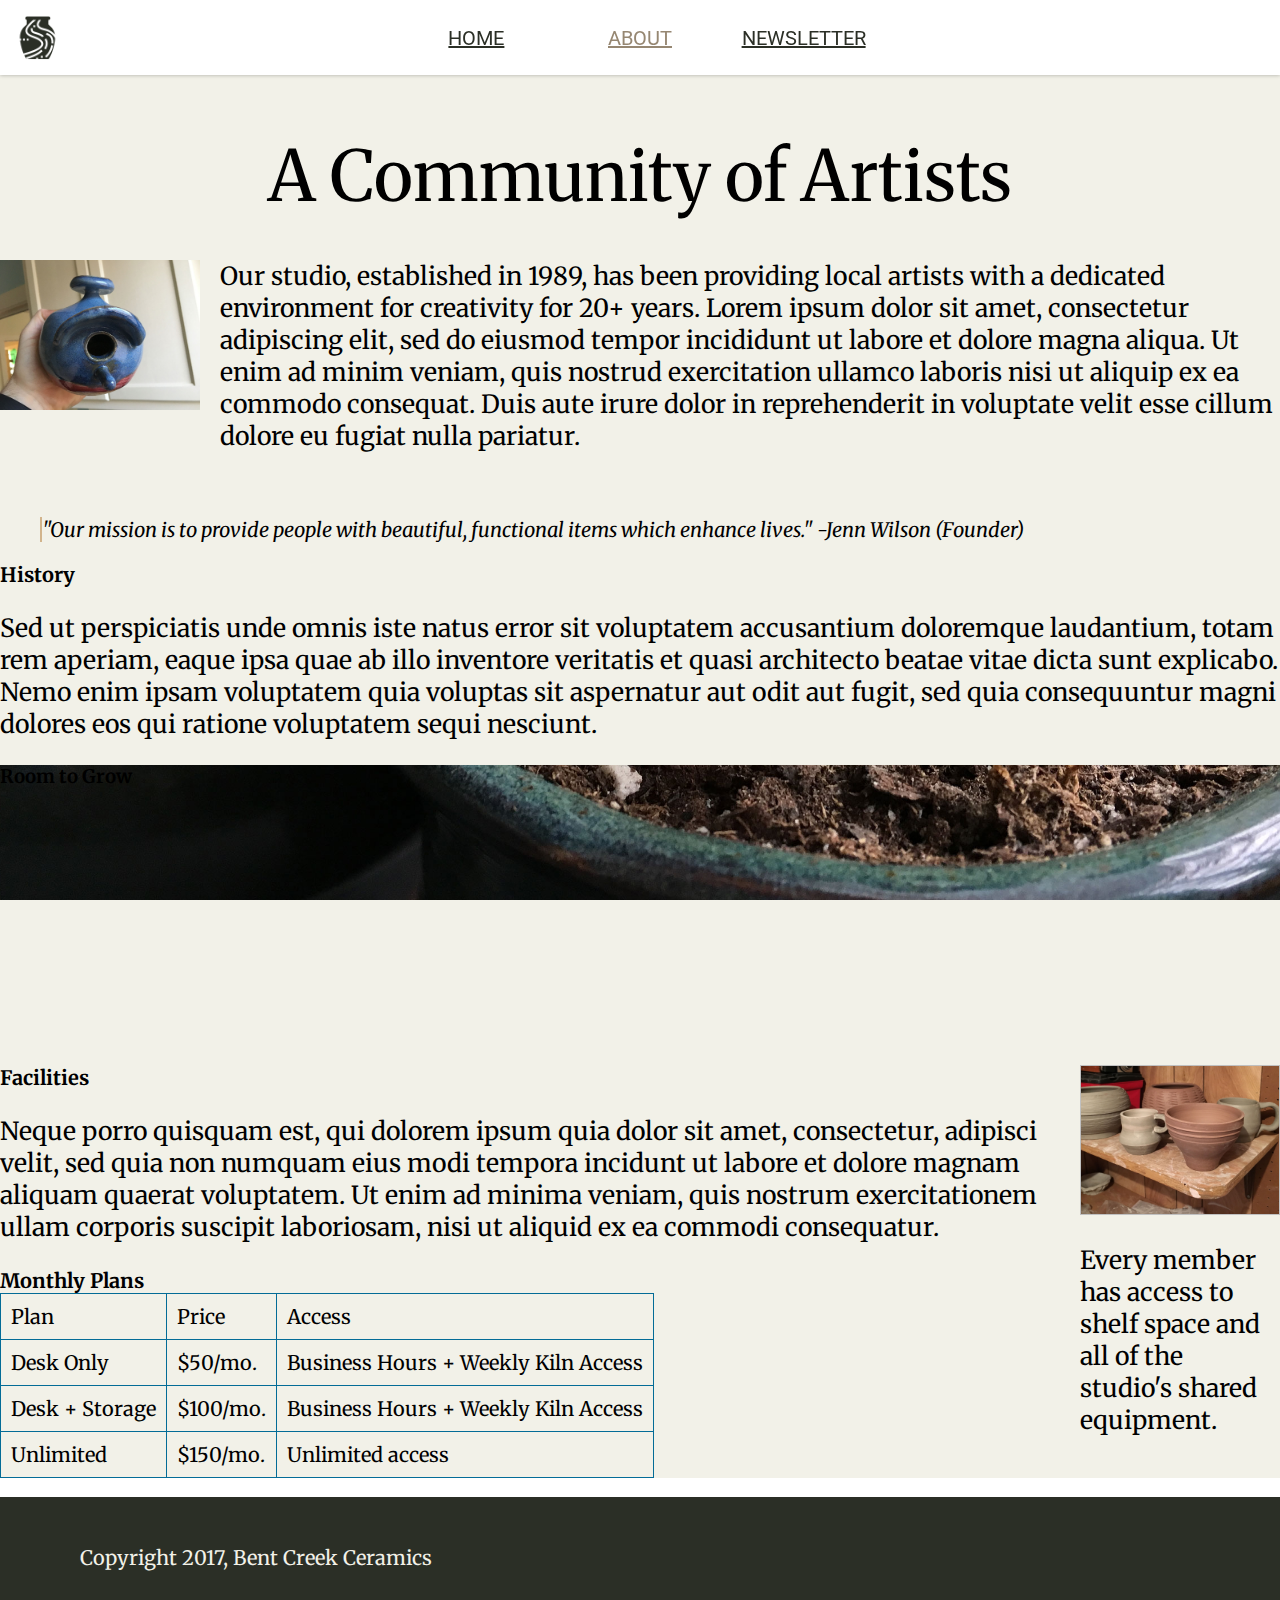
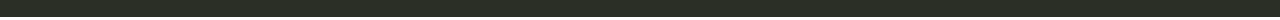
==== commit 58d7f7ca: "Picture on newsletter. Flex container below window." ====
--- a/about.html
+++ b/about.html
@@ -31,7 +31,7 @@
         <!-- <h2>Where art meets nature</h2> -->
         <!-- pics -->
         <img id="birdhouse" src="./images/birdhouse.jpg"></>
-        <p>Our studio, established in 1989, has been providing local artists with a <link>dedicated evironment for creativity for 20+ years. Lorem ipsum dolor sit amet, consectetur adipiscing elit, sed do eiusmod tempor incididunt ut labore et dolore magna aliqua. Ut enim ad minim veniam, quis nostrud exercitation ullamco laboris nisi ut aliquip ex ea commodo consequat. Duis aute irure dolor in reprehenderit in voluptate velit esse cillum dolore eu fugiat nulla pariatur.</p>
+        <p>Our studio, established in 1989, has been providing local artists with a <link href="#">dedicated environment</link> for creativity for 20+ years. Lorem ipsum dolor sit amet, consectetur adipiscing elit, sed do eiusmod tempor incididunt ut labore et dolore magna aliqua. Ut enim ad minim veniam, quis nostrud exercitation ullamco laboris nisi ut aliquip ex ea commodo consequat. Duis aute irure dolor in reprehenderit in voluptate velit esse cillum dolore eu fugiat nulla pariatur.</p>
 
         <br>
 
@@ -50,41 +50,41 @@
 
         <div class="below-window">
 
-        <!-- </div> -->
-          <h2>Facilities</h2>
+          <div id="facilities">
+            <h2>Facilities</h2>
 
-          <p>Neque porro quisquam est, qui dolorem ipsum quia dolor sit amet, consectetur, adipisci velit, sed quia non numquam eius modi tempora incidunt ut labore et dolore magnam aliquam quaerat voluptatem. Ut enim ad minima veniam, quis nostrum exercitationem ullam corporis suscipit laboriosam, nisi ut aliquid ex ea commodi consequatur.</p>
+            <p>Neque porro quisquam est, qui dolorem ipsum quia dolor sit amet, consectetur, adipisci velit, sed quia non numquam eius modi tempora incidunt ut labore et dolore magnam aliquam quaerat voluptatem. Ut enim ad minima veniam, quis nostrum exercitationem ullam corporis suscipit laboriosam, nisi ut aliquid ex ea commodi consequatur.</p>
 
-          <col id="col">
-            <img id="shelf-space">
-            <br>
-            <caption>Every member has access to shelf space and all of the studio's shared equipment.</caption>
-          </col>
 
-          <h2>Monthly Plans</h2>
+            <h2>Monthly Plans</h2>
 
-          <table>
-            <th>
-              <td>Plan</td>
-              <td>Price</td>
-              <td>Access</td>
-            </th>
-            <tr>
-              <td>Desk Only</td>
-              <td>$50/mo.</td>
-              <td>Business Hours + Weekly Kiln Access</td>
-            </tr>
-            <tr>
-              <td>Desk + Storage</td>
-              <td>$100/mo.</td>
-              <td>Business Hours + Weekly Kiln Access</td>
-            </tr>
-            <tr>
-              <td>Unlimited</td>
-              <td>$150/mo.</td>
-              <td>Unlimited access</td>
-            </tr>
-          </table>
+            <table>
+              <tr>
+                <td>Plan</td>
+                <td>Price</td>
+                <td>Access</td>
+              </tr>
+              <tr>
+                <td>Desk Only</td>
+                <td>$50/mo.</td>
+                <td>Business Hours + Weekly Kiln Access</td>
+              </tr>
+              <tr>
+                <td>Desk + Storage</td>
+                <td>$100/mo.</td>
+                <td>Business Hours + Weekly Kiln Access</td>
+              </tr>
+              <tr>
+                <td>Unlimited</td>
+                <td>$150/mo.</td>
+                <td>Unlimited access</td>
+              </tr>
+            </table>
+          </div>
+        <div id="col">
+          <img id="shelf-space">
+          <!-- <br> -->
+          <p id="caption">Every member has access to shelf space and all of the studio's shared equipment.</p>
         </div>
       </main>
       <br>
--- a/styles.css
+++ b/styles.css
@@ -123,6 +123,7 @@
 }
 
 a, a:hover {
+  color: #CD5D67;
   -webkit-transition: color .4s linear;
   -moz-transition: color .4s linear;
   -o-transition: color .4s linear;
@@ -135,18 +136,6 @@
 
 /*index.html start-----------*/
 /*main content----------*/
-
-a:active {
-  color: #968772;
-}
-
-a:hover {
-  color: #CD5D67;
-}
-
-/*end nav-bar*/
-
-
 
 #site-main {
   font-family: 'Merriweather', serif;
@@ -353,14 +342,19 @@
 
 .below-window {
   display: flex;
-  flex-direction: column;
+  flex-direction: row;
   /*justify-content: flex-end;*/
   /*align-items: flex-start;*/
 
 }
 
-col {
-  align-self: flex-end;
+#facilities {
+  justify-content:  flex-start;
+}
+
+.below-window #col {
+  width: 200px;
+  justify-content: flex-end;
   /*float: right;*/
   /*trying to make picture and caption appear in a column on the right*/
 }
@@ -374,6 +368,10 @@
   background-repeat: no-repeat;
 }
 
+.below-window col #caption {
+  width: 200px;
+}
+
 #birdhouse {
   height: 150px;
   width: 200px;
@@ -384,7 +382,8 @@
 blockquote {
   border-left: 2px solid tan;
   height: auto;
-
+  font-size: 20px;
+  font-style: italic;
 }
 
 p {
@@ -397,7 +396,7 @@
     background-image: url("./images/background-3.jpg");
 
     /* Full height */
-    height: 200px;
+    height: 300px;
 
     /* Create the parallax scrolling effect */
     background-attachment: fixed;
@@ -409,9 +408,35 @@
   /*background-color: transparent; what I thought for parallaxing*/
 }
 
-table, tr, td {
+#about-main h2 {
+  padding: 0;
+  margin: 0;
+  font-size: 20px;
+}
+
+table {
+  width: auto;
+  height: auto;
+}
+table, th, tr, td {
   border: 1px solid #046c97;
   border-collapse: collapse;
   padding: 10px;
-}
-}
+  font-size: 20px;
+}
+
+/*Start Newsletter------ */
+
+body #newsletter-main {
+  /*background-color: #F2F1E8;*/
+  display: block;
+  width: inherit;
+  height: 500px;
+  /*width:1280px;*/
+  padding-top:92px;
+  background-image: url("./images/background-2.jpg");
+  /*background-attachment: fixed;*/
+  background-position: center;
+  background-repeat: no-repeat;
+  background-size: cover;
+}
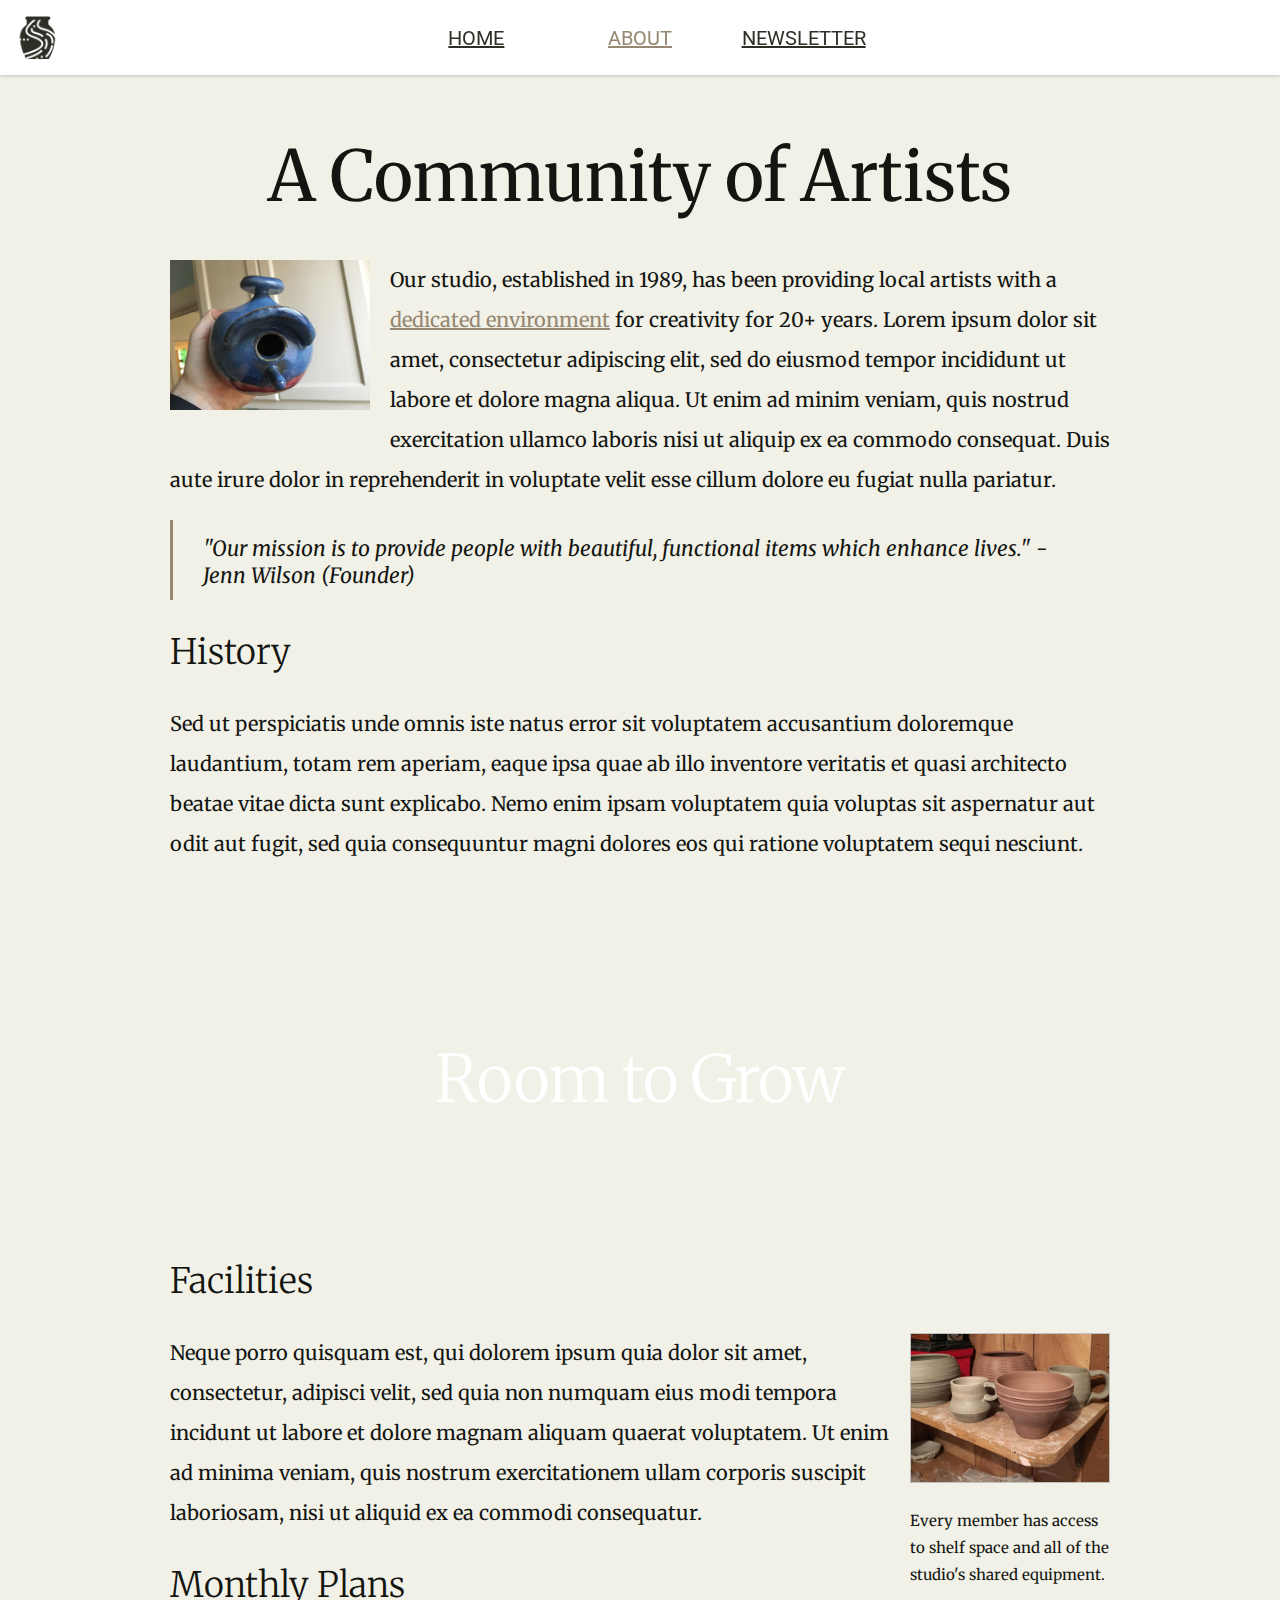
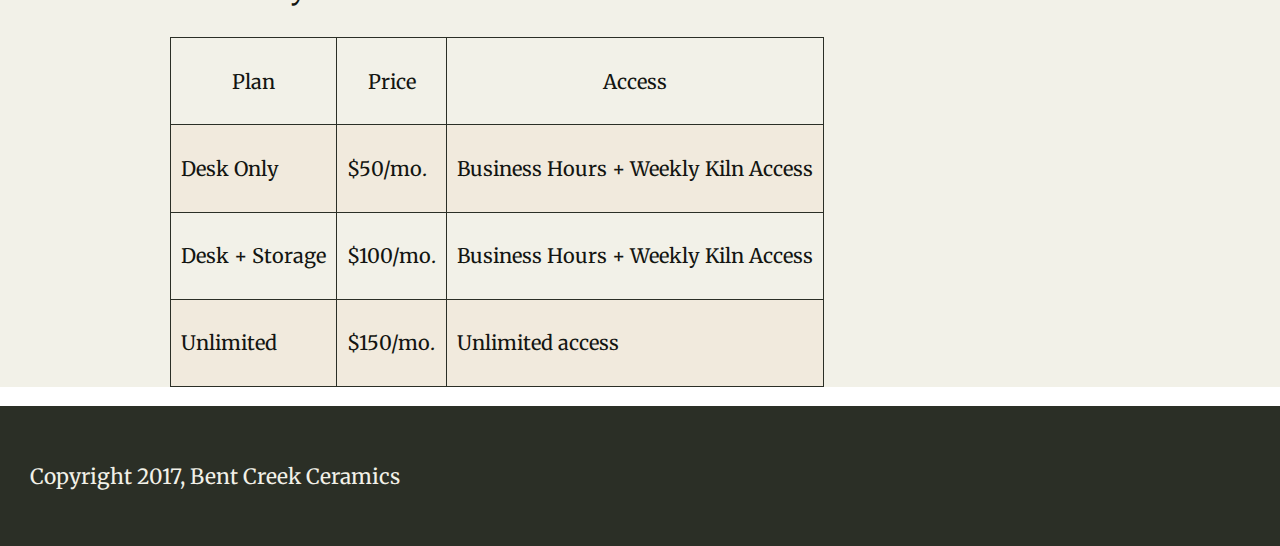
==== commit da2b88a6: ""Making progress. Almost done."" ====
--- a/about.html
+++ b/about.html
@@ -25,66 +25,68 @@
           </ul>
         <!-- </nav> -->
       </header>
-      <main id="about-main">
+      <main class="about-main" >
+        <div id="above-window">
+          <h1>A Community of Artists</h1>
+          <!-- <h2>Where art meets nature</h2> -->
+          <!-- pics -->
+          <img id="birdhouse" src="./images/birdhouse.jpg"></>
+          <p>Our studio, established in 1989, has been providing local artists with a <a href="#facilities">dedicated environment</a> for creativity for 20+ years. Lorem ipsum dolor sit amet, consectetur adipiscing elit, sed do eiusmod tempor incididunt ut labore et dolore magna aliqua. Ut enim ad minim veniam, quis nostrud exercitation ullamco laboris nisi ut aliquip ex ea commodo consequat. Duis aute irure dolor in reprehenderit in voluptate velit esse cillum dolore eu fugiat nulla pariatur.</p>
 
-        <h1>A Community of Artists</h1>
-        <!-- <h2>Where art meets nature</h2> -->
-        <!-- pics -->
-        <img id="birdhouse" src="./images/birdhouse.jpg"></>
-        <p>Our studio, established in 1989, has been providing local artists with a <link href="#">dedicated environment</link> for creativity for 20+ years. Lorem ipsum dolor sit amet, consectetur adipiscing elit, sed do eiusmod tempor incididunt ut labore et dolore magna aliqua. Ut enim ad minim veniam, quis nostrud exercitation ullamco laboris nisi ut aliquip ex ea commodo consequat. Duis aute irure dolor in reprehenderit in voluptate velit esse cillum dolore eu fugiat nulla pariatur.</p>
-
-        <br>
-
-        <blockquote>"Our mission is to provide people with beautiful, functional items which enhance lives."
+          <blockquote>"Our mission is to provide people with beautiful, functional items which enhance lives."
           -Jenn Wilson (Founder)</blockquote>
 
-        <h2>History</h2>
+          <h2>History</h2>
 
-        <p>Sed ut perspiciatis unde omnis iste natus error sit voluptatem accusantium doloremque laudantium, totam rem aperiam, eaque ipsa quae ab illo inventore veritatis et quasi architecto beatae vitae dicta sunt explicabo. Nemo enim ipsam voluptatem quia voluptas sit aspernatur aut odit aut fugit, sed quia consequuntur magni dolores eos qui ratione voluptatem sequi nesciunt.</p>
+          <p>Sed ut perspiciatis unde omnis iste natus error sit voluptatem accusantium doloremque laudantium, totam rem aperiam, eaque ipsa quae ab illo inventore veritatis et quasi architecto beatae vitae dicta sunt explicabo. Nemo enim ipsam voluptatem quia voluptas sit aspernatur aut odit aut fugit, sed quia consequuntur magni dolores eos qui ratione voluptatem sequi nesciunt.</p>
+
+        </div>
 
           <div id="window">
             <h3>Room to Grow</h3>
           </div>
 
-        <!-- may need <a> -->
+        <div id="below-window">
+          <h2>Facilities</h2>
+          <div class="below-header">
 
-        <div class="below-window">
+            <div id="facilities-table">
+              <a name="facilities"></a>
 
-          <div id="facilities">
-            <h2>Facilities</h2>
+              <p>Neque porro quisquam est, qui dolorem ipsum quia dolor sit amet, consectetur, adipisci velit, sed quia non numquam eius modi tempora incidunt ut labore et dolore magnam aliquam quaerat voluptatem. Ut enim ad minima veniam, quis nostrum exercitationem ullam corporis suscipit laboriosam, nisi ut aliquid ex ea commodi consequatur.</p>
 
-            <p>Neque porro quisquam est, qui dolorem ipsum quia dolor sit amet, consectetur, adipisci velit, sed quia non numquam eius modi tempora incidunt ut labore et dolore magnam aliquam quaerat voluptatem. Ut enim ad minima veniam, quis nostrum exercitationem ullam corporis suscipit laboriosam, nisi ut aliquid ex ea commodi consequatur.</p>
+              <h2>Monthly Plans</h2>
 
+              <table>
+                <tr>
+                  <td>Plan</td>
+                  <td>Price</td>
+                  <td>Access</td>
+                </tr>
+                <tr>
+                  <td>Desk Only</td>
+                  <td>$50/mo.</td>
+                  <td>Business Hours + Weekly Kiln Access</td>
+                </tr>
+                <tr>
+                  <td>Desk + Storage</td>
+                  <td>$100/mo.</td>
+                  <td>Business Hours + Weekly Kiln Access</td>
+                </tr>
+                <tr>
+                  <td>Unlimited</td>
+                  <td>$150/mo.</td>
+                  <td>Unlimited access</td>
+                </tr>
+              </table>
+            </div>
 
-            <h2>Monthly Plans</h2>
-
-            <table>
-              <tr>
-                <td>Plan</td>
-                <td>Price</td>
-                <td>Access</td>
-              </tr>
-              <tr>
-                <td>Desk Only</td>
-                <td>$50/mo.</td>
-                <td>Business Hours + Weekly Kiln Access</td>
-              </tr>
-              <tr>
-                <td>Desk + Storage</td>
-                <td>$100/mo.</td>
-                <td>Business Hours + Weekly Kiln Access</td>
-              </tr>
-              <tr>
-                <td>Unlimited</td>
-                <td>$150/mo.</td>
-                <td>Unlimited access</td>
-              </tr>
-            </table>
+            <div id="col">
+              <img id="shelf-space">
+          <!-- <br> -->
+              <p id="caption">Every member has access to shelf space and all of the studio's shared equipment.</p>
+            </div>
           </div>
-        <div id="col">
-          <img id="shelf-space">
-          <!-- <br> -->
-          <p id="caption">Every member has access to shelf space and all of the studio's shared equipment.</p>
         </div>
       </main>
       <br>
--- a/styles.css
+++ b/styles.css
@@ -26,6 +26,7 @@
   padding: 0;
   display: flex;
   justify-content: center;
+  color: #131511;
   /*background-color: */
 }
 /*body, html {
@@ -118,12 +119,12 @@
   color: #968772;
 }
 
-/*header a:hover {*/
-  /*color: #CD5D67;*/
+header a:hover {
+  color: #CD5D67;
 }
 
 a, a:hover {
-  color: #CD5D67;
+  /*color: #CD5D67;*/ /*doesn't work here*/
   -webkit-transition: color .4s linear;
   -moz-transition: color .4s linear;
   -o-transition: color .4s linear;
@@ -176,32 +177,32 @@
 }
 
 #home-body #row1 {
-  /*border: 2px solid green;*/ /*Pesticide dev tool*/
-  display: flex;
-  /*flex-wrap: wrap;*/
-  /*align-content: space-around;*/
+  display: flex;
   justify-content: center;
   flex-direction: row;
   width: 100%;
+  padding: 0px;
+  margin: 0 ;
+  flex-wrap: wrap;
+  /*border: 2px solid green;*/ /*Pesticide dev tool*/
+  /*flex-wrap: wrap;*/
+  /*align-content: space-around;*/
   /*height: 400px;*/
   /*max-width: 100%;*/
-  padding: 0px;
-  margin: 0 10px;
   /*display: block;*/
-  flex-wrap: wrap;
 }
 
 #home-body #row2 {
-  /*border: 2px solid green;*/ /*Pesticide dev tool*/
   display: flex;
   flex-wrap: nowrap;
-  /*align-content: space-around;*/
-  justify-content: flex-start;
+  justify-content: center;
   flex-direction: row;
   width: 100%;
+  padding: 0;
+  margin: 0;
+  /*border: 2px solid green;*/ /*Pesticide dev tool*/
+  /*align-content: space-around;*/
   /*height: 300px;*/
-  padding: 0px;
-  margin: 0;
 }
 
 .pictures li {
@@ -232,7 +233,6 @@
   height: 250px;
 }
 
-
 .pictures a {
   color: #F2F1E8;
   padding: 10px 14px 4px;
@@ -257,6 +257,7 @@
 
 /*replace with flex: grow, shrink, basis*/
 #pic1 {
+  margin-left: 25px;
   flex-grow: 5;
   background-image: url("./images/product-1.jpg")
 }
@@ -267,26 +268,33 @@
 }
 
 #pic3 {
+  margin-right: 25px;
   flex-grow: 1;
   background-image: url("./images/product-3.jpg")
 }
 
 #pic4 {
+  margin-left: 25px;
+  margin-bottom: 25px;
   flex-grow: 1;
   background-image: url("./images/product-4.jpg")
 }
 
 #pic5 {
+  margin-bottom: 25px;
   flex-grow: 1;
   background-image: url("./images/product-5.jpg")
 }
 
 #pic6 {
+  margin-bottom: 25px;
   flex-grow: 4;
   background-image: url("./images/product-6.jpg")
 }
 
 #pic7 {
+  margin-bottom: 25px;
+  margin-right: 25px;
   flex-grow: 1;
   background-image: url("./images/product-7.jpg")
 }
@@ -302,19 +310,19 @@
   width: inherit;
   height: 40px;
   background-color: #2B2F26;
-  padding: 40px 0;
+  padding: 50px 0;
+  display: flex;
+  flex-direction: column;
+  justify-content: center;
   /*vertical-align: middle;*/
   /*z-index:5;  These don't get used */
   /*overflow:auto;*/
-  display: flex;
-  flex-direction: column;
-  justify-content: center;
 }
 
 span {
   margin: 30px;
-  padding: 50px;
-  font-size: 20px;
+  /*padding: 50px;*/
+  font-size: 21px;
   font-family: 'Merriweather', serif;
 }
 /*Common end-------------*/
@@ -322,17 +330,23 @@
 /*Start of about.html----------*/
 /*Start about-main---*/
 
-#about-main {
+.about-main {
   font-family: 'Merriweather', serif;
   background-color: #F2F1E8;
-  width: 1280px;
-   /*Switching this to px makes the footer move to the right*/
+  width: 100%;
   padding-top:92px;
+  /*padding-left: 80px;*/
+  /*padding-right: 80px;*/
   z-index:5;
   overflow:auto;
 }
 
-#about-main h1 {
+#above-window, #below-window {
+  padding-left: 170px;
+  padding-right: 170px;
+}
+
+.about-main h1 {
   font-size: 70px;
   font-weight: 400;
   text-align: center;
@@ -340,7 +354,63 @@
   padding: 0;
 }
 
-.below-window {
+p a {
+  color: #968772;
+}
+
+#birdhouse {
+  height: 150px;
+  width: 200px;
+  float: left;
+  margin: 0 20px 20px 0;
+}
+
+blockquote {
+  border-left: 3px solid #968772;
+  height: 50px;
+  width: 850px;
+  font-size: 21px;
+  font-style: italic;
+  margin: 0;
+  padding: 15px 30px;
+}
+
+p {
+  font-size: 20px;
+  line-height: 2;
+
+}
+
+#window {
+  background-image: url("./images/background-3.jpg");
+  height: 300px;
+  background-attachment: fixed;
+  background-position: center;
+  background-repeat: no-repeat;
+  background-size: cover;
+  width: inherit;
+  /*padding-left: -80px;*/
+  /*padding-right: -80px;*/
+}
+
+#window h3 {
+  color: #FFFFFF;
+  text-align: center;
+  line-height: 300px;
+  font-size: 65px;
+  font-family: 'Merriweather', serif;
+  font-weight: 300;
+}
+
+.about-main h2 {
+  padding: 0;
+  margin: 30px 0;
+  font-size: 35px;
+  font-weight: 300;
+  font-style: normal;
+}
+
+.below-header {
   display: flex;
   flex-direction: row;
   /*justify-content: flex-end;*/
@@ -348,13 +418,20 @@
 
 }
 
-#facilities {
+div #facilities-table {
   justify-content:  flex-start;
-}
-
-.below-window #col {
+  margin: 0;
+}
+
+#facilities-table p {
+  margin: 0;
+}
+
+.below-header #col {
   width: 200px;
   justify-content: flex-end;
+  margin: 0;
+  padding: 0;
   /*float: right;*/
   /*trying to make picture and caption appear in a column on the right*/
 }
@@ -368,68 +445,40 @@
   background-repeat: no-repeat;
 }
 
-.below-window col #caption {
+div #caption {
+  margin: 20px 0;
   width: 200px;
-}
-
-#birdhouse {
-  height: 150px;
-  width: 200px;
-  float: left;
-  margin: 0 20px 20px 0;
-}
-
-blockquote {
-  border-left: 2px solid tan;
-  height: auto;
-  font-size: 20px;
-  font-style: italic;
-}
-
-p {
-  font-size: 25px;
-
-}
-
-#window {
-    /* The image used */
-    background-image: url("./images/background-3.jpg");
-
-    /* Full height */
-    height: 300px;
-
-    /* Create the parallax scrolling effect */
-    background-attachment: fixed;
-    background-position: center;
-    background-repeat: no-repeat;
-    background-size: cover;
-  /*height: 200px;*/
-  width: inherit;
-  /*background-color: transparent; what I thought for parallaxing*/
-}
-
-#about-main h2 {
-  padding: 0;
-  margin: 0;
-  font-size: 20px;
+  font-size: 15px;
+  line-height: 1.8;
 }
 
 table {
   width: auto;
-  height: auto;
+  height: 350px;
 }
 table, th, tr, td {
-  border: 1px solid #046c97;
+  border: 1px solid #2B2F26;
   border-collapse: collapse;
   padding: 10px;
   font-size: 20px;
 }
 
-/*Start Newsletter------ */
+table tr:first-child {
+  text-align: center;
+}
+
+table tr:nth-child(2n) {
+  background-color: #F1EADD;
+}
+
+/*Start Newsletter------------- */
 
 body #newsletter-main {
   /*background-color: #F2F1E8;*/
-  display: block;
+  display: flex;
+  justify-content: center;
+  /*align-content: center;*/
+  align-items: center;
   width: inherit;
   height: 500px;
   /*width:1280px;*/
@@ -440,3 +489,57 @@
   background-repeat: no-repeat;
   background-size: cover;
 }
+
+.signup-module {
+  width: 520px;
+  height: 300px;
+  padding: 30px;
+  background-color: #FFFFFF;
+  font-family: 'Merriweather', serif;
+  color: #2B2F26;
+  text-align: center;
+}
+
+.signup-module h3 {
+  font-size: 27px;
+  font-style: normal;
+  font-weight: lighter;
+  margin: 10px 0;
+}
+.signup-module h4 {
+  font-size: 18px;
+  font-style: normal;
+  font-weight: normal;
+  margin: 20px 0 35px;
+}
+
+div .text-input-boxes {
+  width: inherit;
+  border-color: #FFFFFF;
+  border-bottom: 2px solid #968772;
+  color: #967343;
+  margin: 10px 0;
+  text-align: left;
+}
+
+.text-input-boxes input {
+  border-style: none;
+  width: 400px;
+  height: 20px;
+  font-size: 14px;
+  color: #2B2F26;
+}
+
+.text-input-boxes input:focus {
+  outline: none;
+}
+
+.signup-module #signupButton {
+  background-color: #968772;
+  color: #F2F1E8;
+  border-style: none;
+  height: 55px;
+  width: 120px;
+  margin: 20px;
+  font-size: 18px;
+}
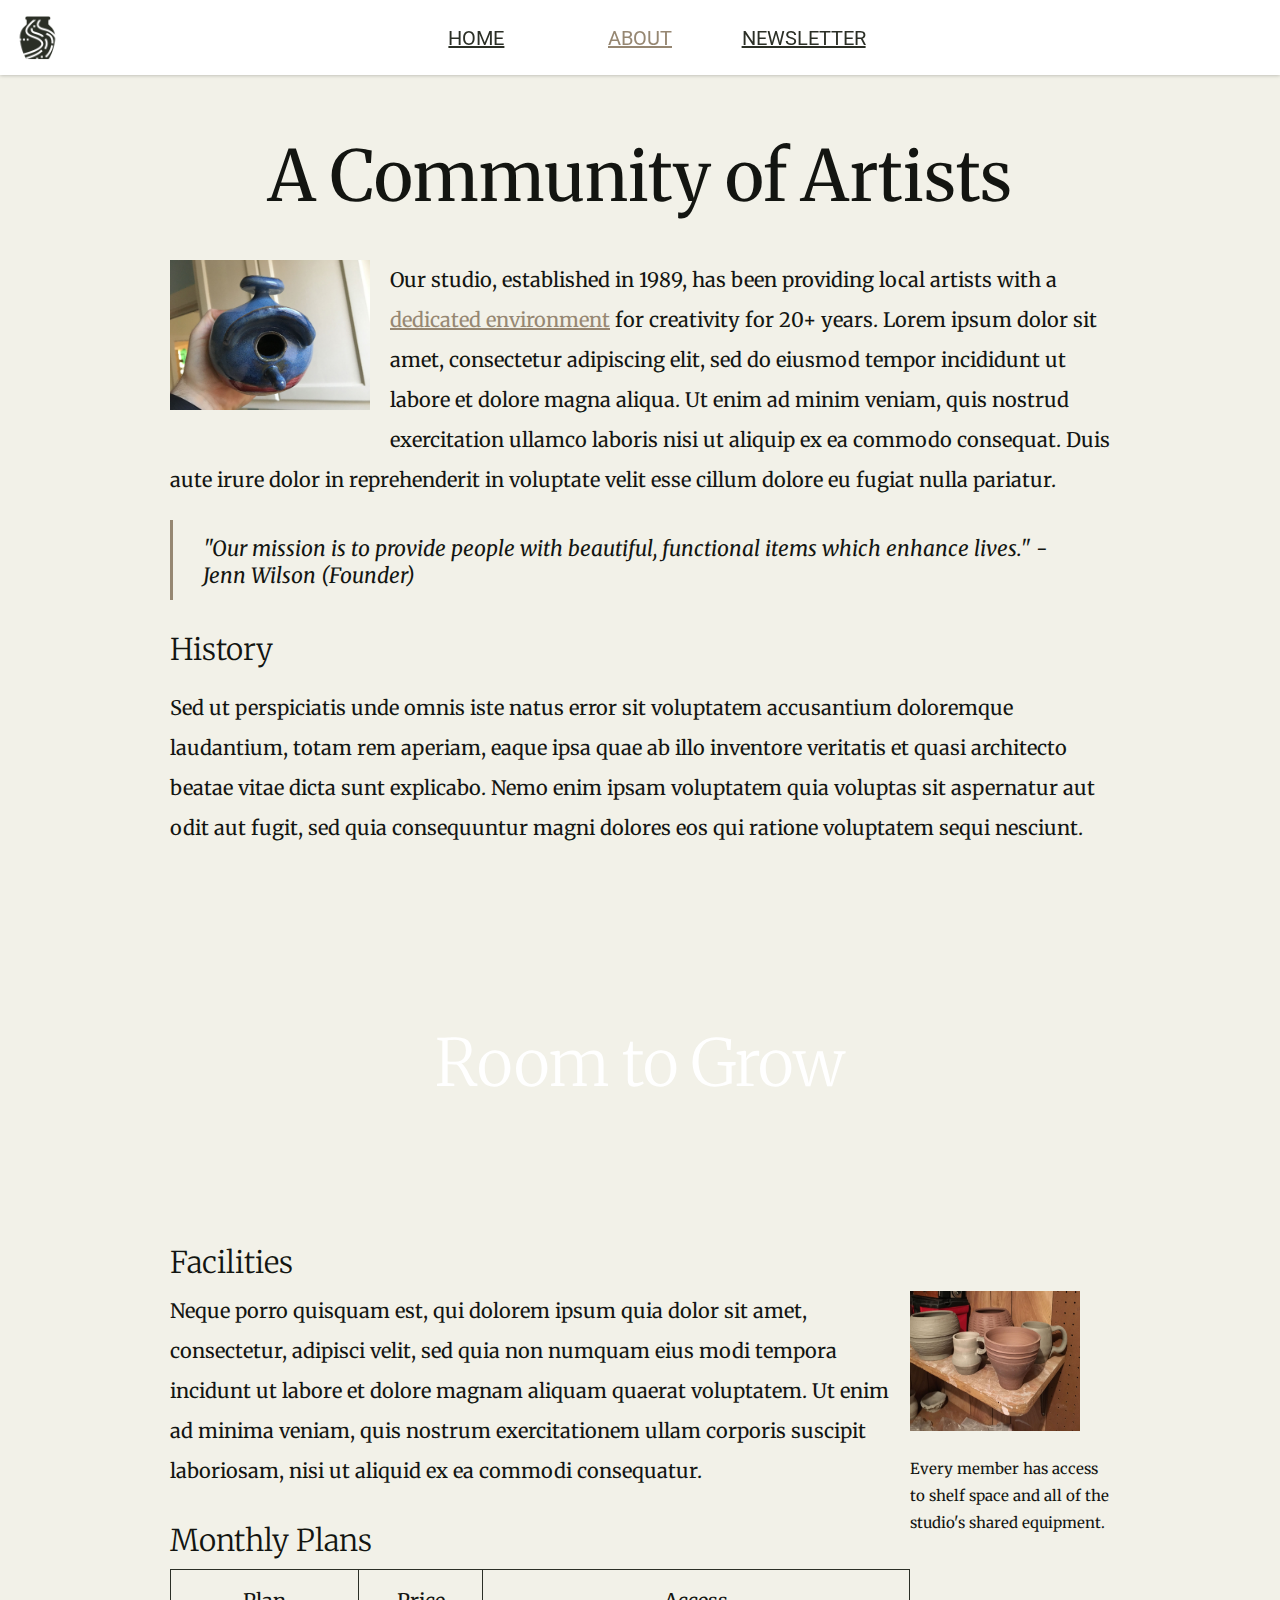
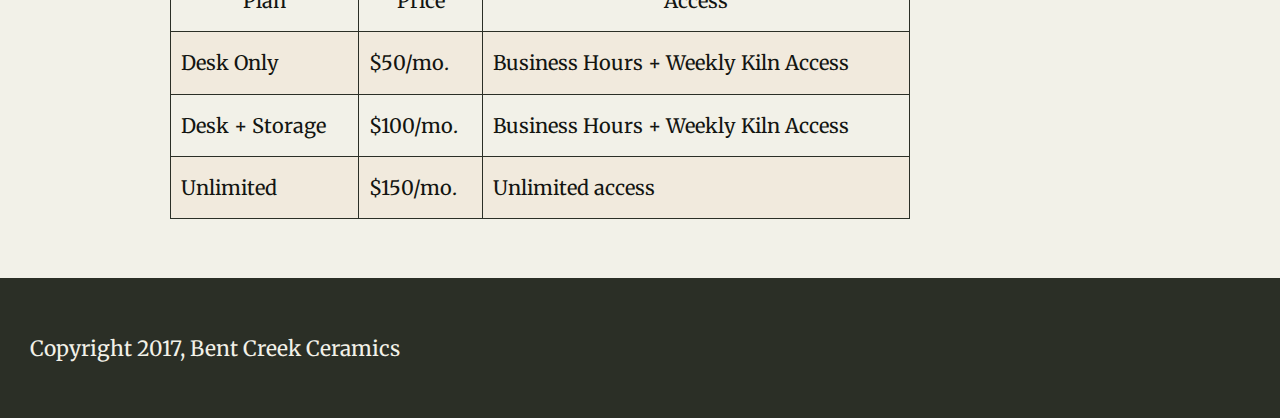
==== commit 5e4f12a6: "Added favicons. Tweaked images." ====
--- a/about.html
+++ b/about.html
@@ -8,9 +8,7 @@
 
     <link href="https://fonts.googleapis.com/css?family=Merriweather:300,300i,400,400i,700|Roboto:300,300i,400,400i" rel="stylesheet">
     <link href="styles.css" rel="stylesheet">
-    <link rel="icon"
-      type="image/png"
-      href="http://example.com/myicon.png">
+    <link rel="icon" type="image/png" href="./images/favicon-16x16.png">
 
   </head>
   <body>
@@ -82,7 +80,7 @@
             </div>
 
             <div id="col">
-              <img id="shelf-space">
+              <img id="shelf-space" src="./images/background-1.jpg">
           <!-- <br> -->
               <p id="caption">Every member has access to shelf space and all of the studio's shared equipment.</p>
             </div>
--- a/styles.css
+++ b/styles.css
@@ -36,7 +36,7 @@
 
 .whole-page  {
   font-family: 'Roboto', sans-serif;
-  /*background-color: #F2F1E8;*/
+  background-color: #F2F1E8;
   width: 1280px;
   /*height: 1200px;*/
   /*max-width: 1280;*/
@@ -359,6 +359,10 @@
 }
 
 #birdhouse {
+  /*background-image: url("./images/birdhouse.jpg");*/
+  /*position: fixed; */
+  /*clip: rect(100px, 100px, 0, 0);*/
+  /*object-fit: cover;*/
   height: 150px;
   width: 200px;
   float: left;
@@ -404,8 +408,8 @@
 
 .about-main h2 {
   padding: 0;
-  margin: 30px 0;
-  font-size: 35px;
+  margin: 30px 0 10px;
+  font-size: 30px;
   font-weight: 300;
   font-style: normal;
 }
@@ -437,12 +441,13 @@
 }
 
 #shelf-space {
-  width: 200px;
-  height: 150px;
-  background-image: url("./images/background-1.jpg");
-  background-size: cover;
-  background-position: center;
+  width: 170px;
+  height: 140px;
+  /*background-image: url("./images/background-1.jpg");*/
+  background-size: auto;
+  background-position: left;
   background-repeat: no-repeat;
+  overflow: hidden;
 }
 
 div #caption {
@@ -453,8 +458,9 @@
 }
 
 table {
-  width: auto;
-  height: 350px;
+  width: 740px;
+  height: 250px;
+  margin-bottom: 40px;
 }
 table, th, tr, td {
   border: 1px solid #2B2F26;
@@ -538,6 +544,7 @@
   background-color: #968772;
   color: #F2F1E8;
   border-style: none;
+  outline: none;
   height: 55px;
   width: 120px;
   margin: 20px;
